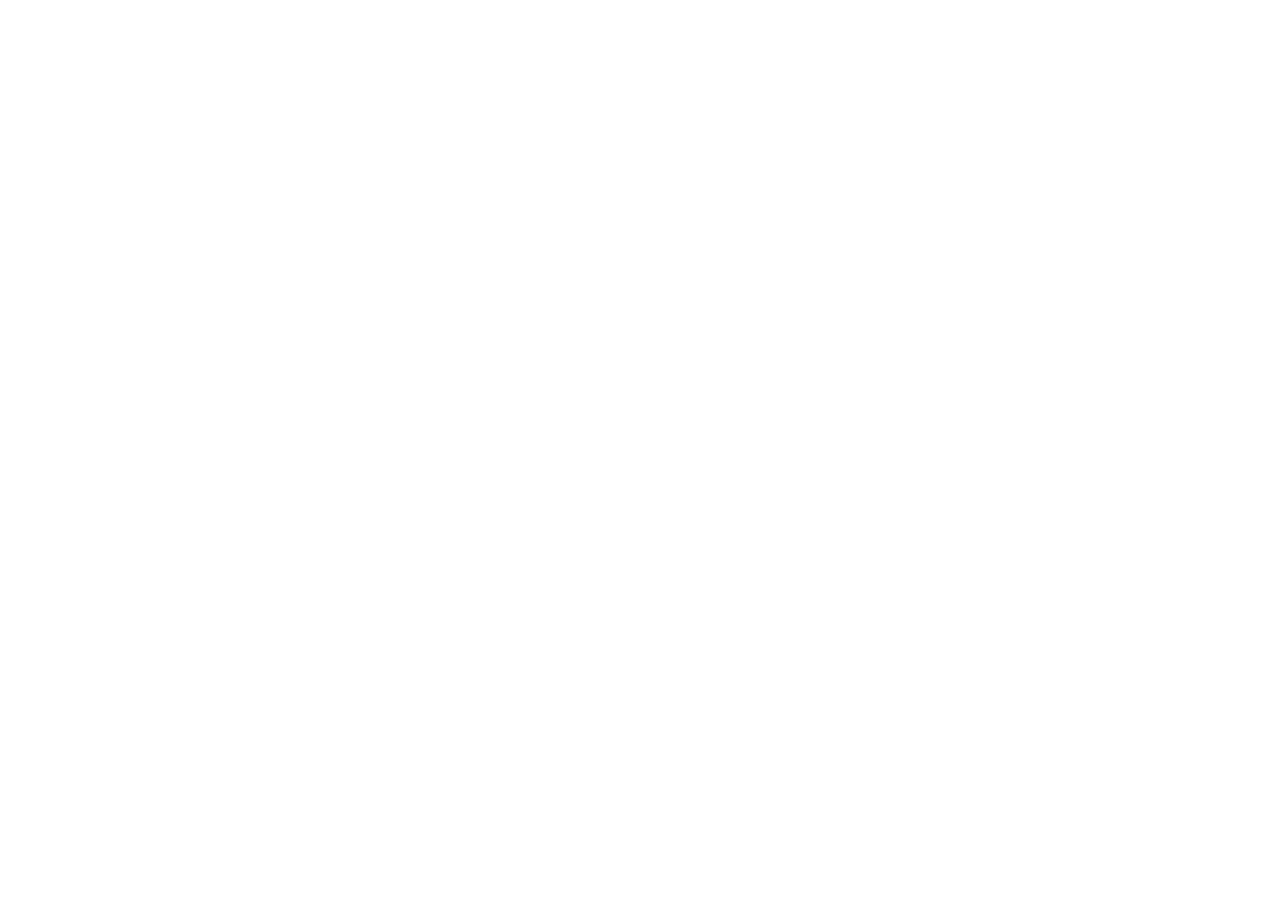
==== blog-preview-card/index.html @ 82945c2d "initial project structre" ====
<!DOCTYPE html>
<html lang="en">
  <head>
     <meta charset="UTF-8">
     <meta name="viewport" content="width=device-width, initial-scale=1.0">
     <link rel="stylesheet" href="style.css">
     <title>Blog Preview Card</title>
  </head>
  <body>

  </body>
</html>
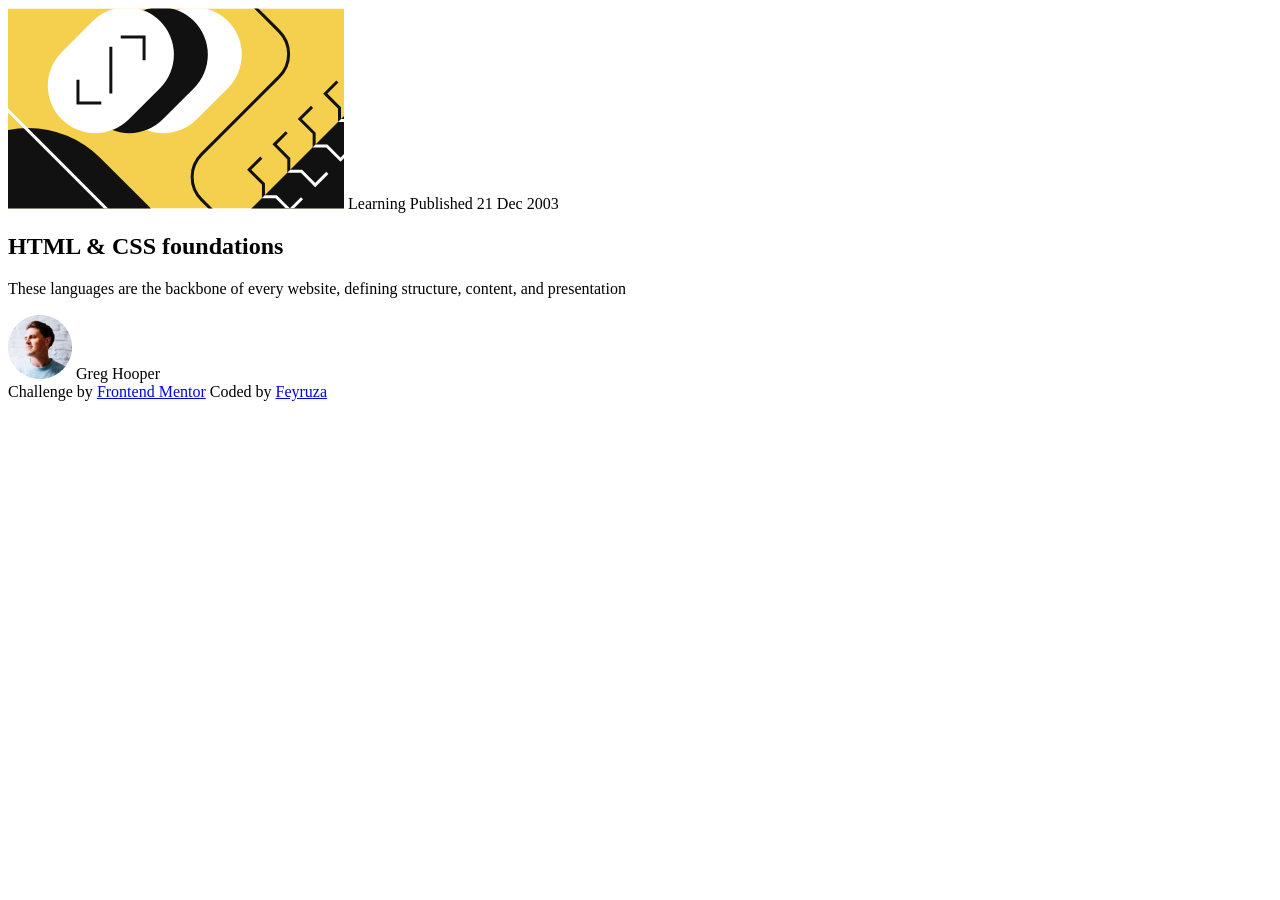
==== commit e96a7257: "feat: add the html structure" ====
--- a/blog-preview-card/index.html
+++ b/blog-preview-card/index.html
@@ -7,6 +7,24 @@
      <title>Blog Preview Card</title>
   </head>
   <body>
+     <main>
+      <article class="blog-card">
+          <img class="blog-card__image" alt="" src="./assets/images/illustration-article.svg">
+          <span class="blog-card__tag">Learning</span>
+          <time datetime="2003-12-21">Published 21 Dec 2003</time>
+          <h2 class="blog-card__title">HTML & CSS foundations</h2>
+          <p class="blog-card__description">These languages are the backbone of every website, defining structure, content, and presentation</p>
 
+          <footer class="blog-card__author">
+            <img class="blog-card__avatar" alt="Greg Hooper" src="./assets/images/image-avatar.webp">
+            <span class="blog-card__name">Greg Hooper</span>
+          </footer>
+      </article>
+     </main>
+     <footer class="attribution">
+      Challenge by
+      <a href="https://www.frontendmentor.io?ref=challenge">Frontend Mentor</a>
+      Coded by <a href="https://github.com/precious161">Feyruza</a>
+     </footer>
   </body>
 </html>
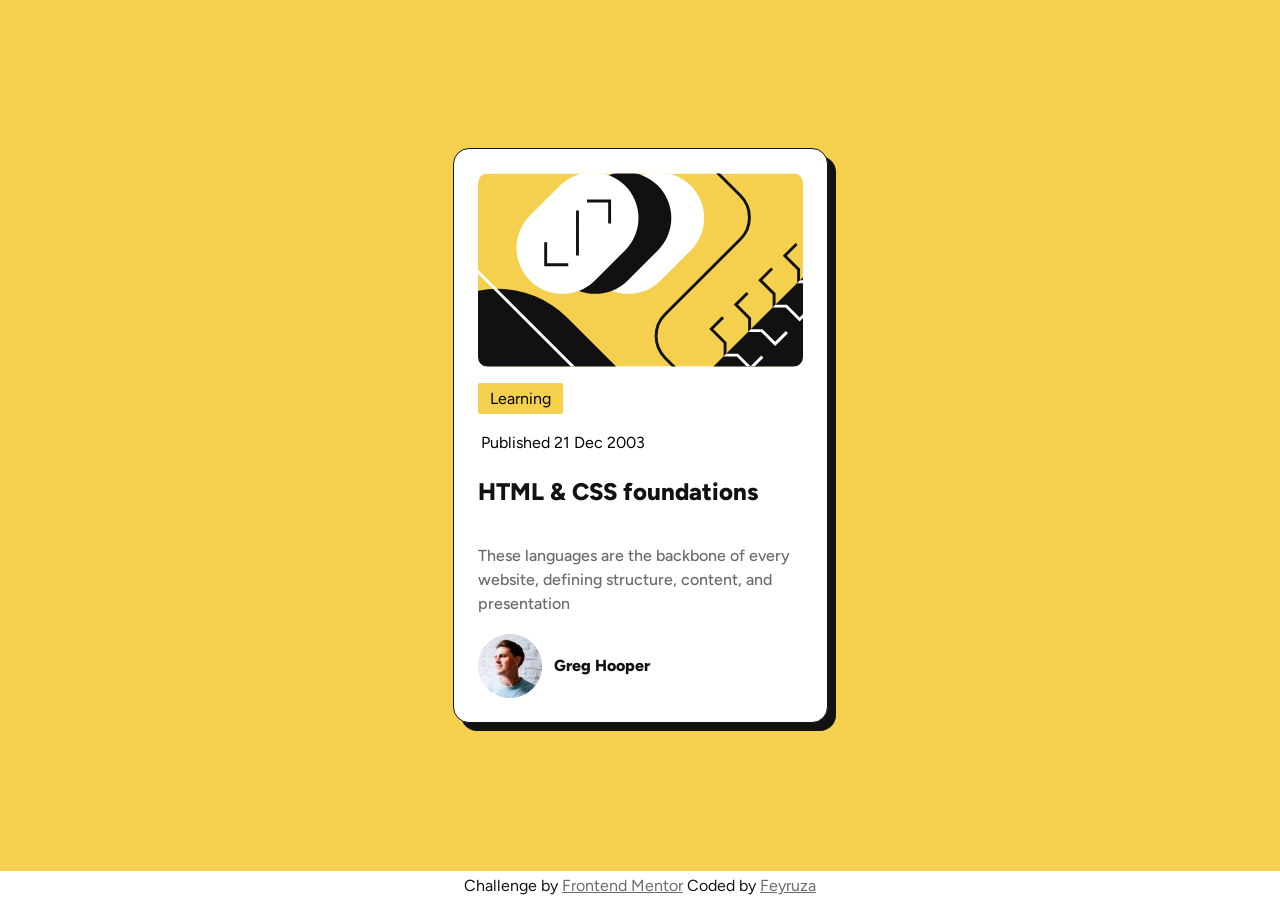
==== commit aff9144f: "add css styling for the blog card" ====
--- a/blog-preview-card/index.html
+++ b/blog-preview-card/index.html
@@ -3,6 +3,9 @@
   <head>
      <meta charset="UTF-8">
      <meta name="viewport" content="width=device-width, initial-scale=1.0">
+     <link rel="preconnect" href="https://fonts.googleapis.com">
+<link rel="preconnect" href="https://fonts.gstatic.com" crossorigin>
+<link href="https://fonts.googleapis.com/css2?family=Figtree:wght@500;800&display=swap" rel="stylesheet">
      <link rel="stylesheet" href="style.css">
      <title>Blog Preview Card</title>
   </head>
@@ -11,7 +14,7 @@
       <article class="blog-card">
           <img class="blog-card__image" alt="" src="./assets/images/illustration-article.svg">
           <span class="blog-card__tag">Learning</span>
-          <time datetime="2003-12-21">Published 21 Dec 2003</time>
+          <time datetime="2003-12-21" class="blog-card__date">Published 21 Dec 2003</time>
           <h2 class="blog-card__title">HTML & CSS foundations</h2>
           <p class="blog-card__description">These languages are the backbone of every website, defining structure, content, and presentation</p>
 
--- a/blog-preview-card/style.css
+++ b/blog-preview-card/style.css
@@ -0,0 +1,99 @@
+*,*::before,*::after{
+     box-sizing: border-box;
+}
+
+body{
+   display: flex;
+   flex-direction: column;
+   min-height: 100vh;
+   margin: 0;
+   font-family: "Figtree", sans-serif;
+}
+
+main{
+  flex: 1;
+  background-color: hsl(47, 88%, 63%);
+  display: flex;
+  align-items: center;
+  justify-content: center;
+  padding: 1rem;
+}
+
+.blog-card{
+  background-color: hsl(0, 0%, 100%);
+  max-width: 375px;
+  width: 100%;
+  display: flex;
+  flex-direction: column;
+  gap: 1px;
+  padding: 24px;
+  border-radius: 16px;
+  border: 1px solid hsl(0, 0%, 7%);
+  box-shadow: 8px 8px 0 hsl(0, 0%, 7%);
+}
+
+.blog-card__image{
+   width: 100%;
+   display: block;
+   border-radius: 10px;
+}
+
+.blog-card__tag{
+  background-color: hsl(47, 88%, 63%);
+  display: inline-block;
+  align-self: flex-start;
+  padding: 6px 12px;
+  border-radius: 2px;
+  margin: 15px 0px;
+}
+
+.blog-card__tag:hover{
+  background-color: hsl(0, 0%, 42%);
+  cursor: pointer;
+}
+
+.blog-card__date{
+  padding: 3px;
+}
+
+.blog-card__title{
+  color: hsl(0, 0%, 7%);
+  font-weight:800;
+  font-size: 24px;
+  line-height: 1.3;
+}
+
+.blog-card__title:hover{
+  color: hsl(47, 88%, 63%);
+  cursor: pointer;
+}
+
+.blog-card__description{
+  color: hsl(0, 0%, 42%);
+  font-weight: 500;
+  font-size: 16px;
+  line-height: 1.5;
+}
+
+.blog-card__author{
+  display: flex;
+  flex-direction: row;
+  gap: 12px;
+  align-items: center;
+}
+
+.blog-card__name{
+   color: hsl(0, 0%, 7%);
+   font-weight: 800;
+}
+
+.attribution{
+  color: hsl(0, 0%, 7%);
+  text-align: center;
+  font-size: 16px;
+  padding: 5px;
+}
+
+.attribution a{
+  color : hsl(0, 0%, 42%);
+}
